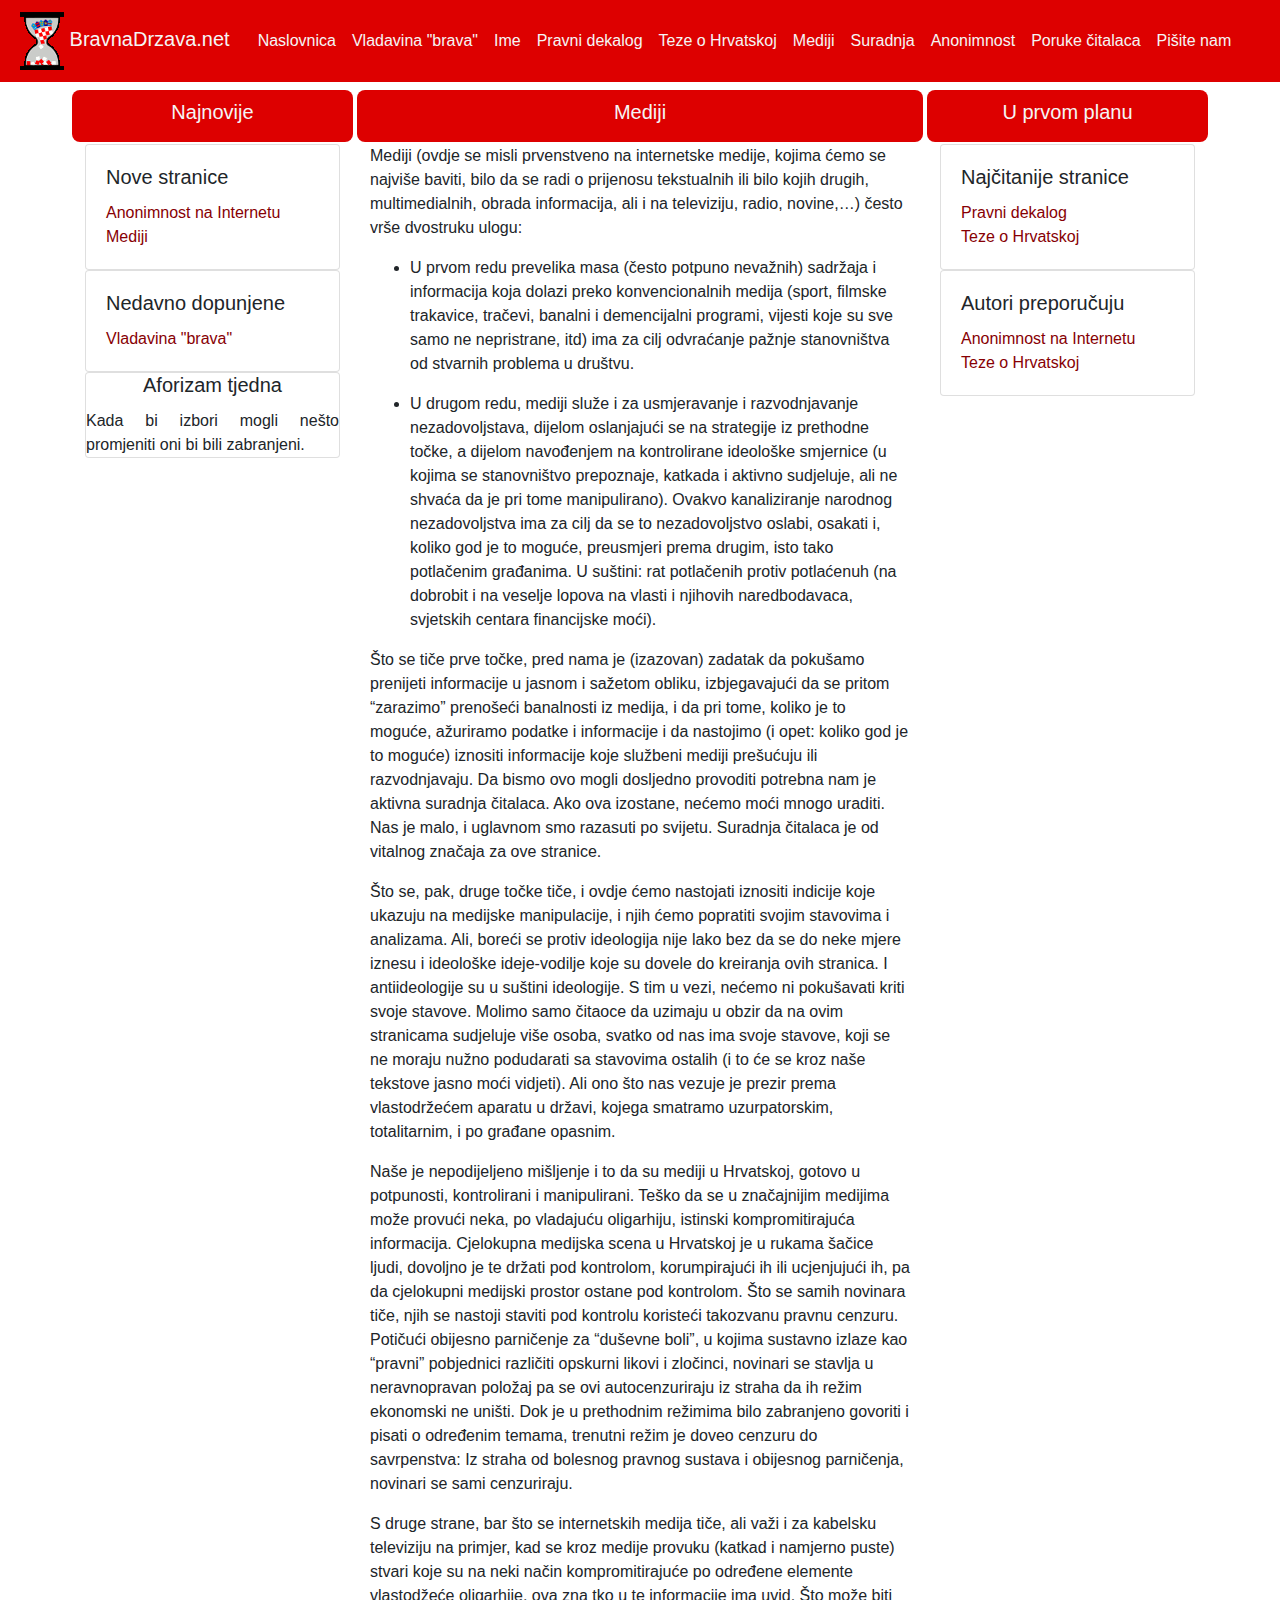
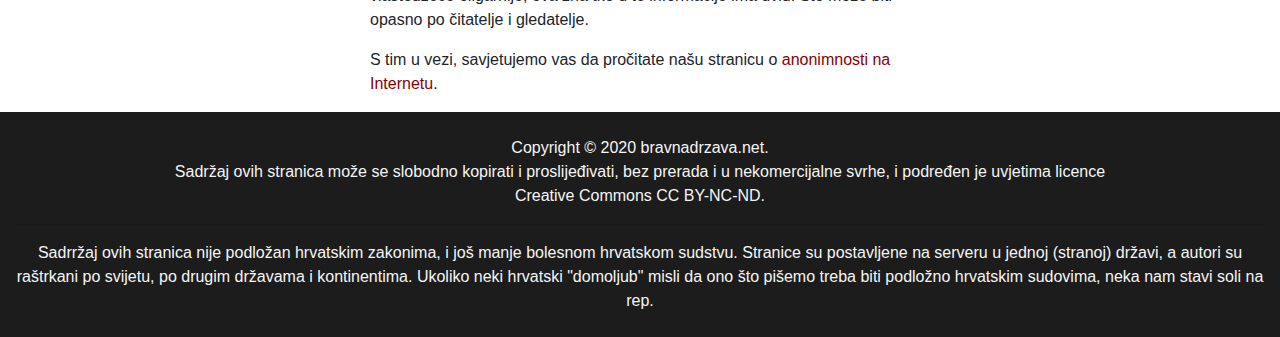
==== mediji/index.html @ 5ec43334 "Initial bd subtree commit" ====
<!DOCTYPE html>
<html lang="hr-HR" dir="ltr">

  <head>

  <meta charset="utf-8" />
  <meta http-equiv="content-type" content="text/html; charset=utf-8" />
  <meta http-equiv="content-language" content="hr" />

  <meta http-equiv="x-dns-prefetch-control" content="off" />
  <meta http-equiv="X-UA-Compatible" content="IE=edge">
  
  
  <meta http-equiv="Cache-Control" content="no-cache, max-age=3600" />
  
  <meta name="viewport" content="width=device-width, initial-scale=1.0, shrink-to-fit=no" />

  <meta name="description" content="">
  
  
    <meta name="keywords" content="">
  

  <title>Mediji</title>

  
  <link rel="canonical" href="http://localhost:4000/mediji/" />
  
  

  <meta name="author" content="BravnaDrzava.net">
  <meta name="copyright" content="BravnaDrzava.net">
  <meta name="generator" content="GNU Emacs 25.1.1">

  <link rel="stylesheet" type="text/css" href="/static/3rd/bootstrap/4.5.0/css/bootstrap.min.css" />


  

  <link rel="stylesheet" type="text/css" href="/static/css/bd_0.0.1.css" />
  

  

  
</head>


<body class="my-page">

  <header class="intestazione">
    
      
<nav class="navbar navbar-expand-lg intestazione">
  <a class="navbar-brand" href="">
    <img src="/static/img/logo/logo_44x58.gif" alt="bravnadrzava.net Logo" />
    <span>BravnaDrzava.net</span>
  </a>
  <button class="navbar-toggler custom-toggler ml-auto" type="button" data-toggle="collapse" data-target="#LgPrimaryMenu" aria-controls="LgPrimaryMenu" aria-expanded="false" aria-label="Visualizza menu primario">
    <span class="navbar-toggler-icon"></span>
  </button>
  <div class="collapse navbar-collapse" id="LgPrimaryMenu">
    <ul class="navbar-nav mr-auto">
      <li class="nav-item active">
	<a class="nav-link" href="/">Naslovnica</a>
      </li>
      <li class="nav-item active">
	<a class="nav-link" href="/vladavina-brava/">Vladavina "brava"</a>
      </li>
      <li class="nav-item active">
	<a class="nav-link" href="/ime/">Ime</a>
      </li>
      <li class="nav-item active">
      <li class="nav-item active">
	<a class="nav-link" href="/dekalog/">Pravni dekalog</a>
      </li>
      <li class="nav-item active">
	<a class="nav-link" href="/teze/">Teze o Hrvatskoj</a>
      </li>
      <li class="nav-item active">
	<a class="nav-link" href="/mediji/">Mediji</a>
      </li>
      <li class="nav-item active">
	<a class="nav-link" href="/suradnja/">Suradnja</a>
      </li>
      <li class="nav-item active">
	<a class="nav-link" href="/anonimnost/">Anonimnost</a>
      </li>
      <li class="nav-item active">
	<a class="nav-link" href="/poruke-citalaca/">Poruke čitalaca</a>
      </li>
      <li class="nav-item active">
	<a class="nav-link" href="/pisite-nam/">Pišite nam</a>
      </li>
    </ul>
  </div>
</nav>


    
  </header>

  <div class="container lg-slitta-poco">
  <div class="row">
    <div class="col-12 col-sm-12 col-md-12 col-lg-6 col-xl-6">
      <div class="row padding-container">
	<div class="col barra-titolo padding-content rounded">
		<h5>Mediji</h5>
	</div>
      </div>
      
      <div class="row">
	<div class="col">
	  
          <p>Mediji (ovdje se misli prvenstveno na internetske medije, kojima ćemo se najviše baviti, bilo da se radi o prijenosu tekstualnih ili bilo kojih drugih, multimedialnih, obrada informacija, ali i na televiziju, radio, novine,…) često vrše dvostruku ulogu:</p>

<ul>
  <li>
    <p>U prvom redu prevelika masa (često potpuno nevažnih) sadržaja i informacija koja dolazi preko konvencionalnih medija (sport, filmske trakavice, tračevi, banalni i demencijalni programi, vijesti koje su sve samo ne nepristrane, itd) ima za cilj odvraćanje pažnje stanovništva od stvarnih problema u društvu.</p>
  </li>
  <li>
    <p>U drugom redu, mediji služe i za usmjeravanje i razvodnjavanje nezadovoljstava, dijelom oslanjajući se na strategije iz prethodne točke, a dijelom navođenjem na kontrolirane ideološke smjernice (u kojima se stanovništvo prepoznaje, katkada i aktivno sudjeluje, ali ne shvaća da je pri tome manipulirano). Ovakvo kanaliziranje narodnog nezadovoljstva ima za cilj da se to nezadovoljstvo oslabi, osakati i, koliko god je to moguće, preusmjeri prema drugim, isto tako potlačenim građanima. U suštini: rat potlačenih protiv potlaćenuh (na dobrobit i na veselje lopova na vlasti i njihovih naredbodavaca, svjetskih centara financijske moći).</p>
  </li>
</ul>

<p>Što se tiče prve točke, pred nama je (izazovan) zadatak da pokušamo prenijeti informacije u jasnom i sažetom obliku, izbjegavajući da se pritom “zarazimo” prenošeći banalnosti iz medija, i da pri tome, koliko je to moguće, ažuriramo podatke i informacije i da nastojimo (i opet: koliko god je to moguće) iznositi informacije koje službeni mediji prešućuju ili razvodnjavaju. Da bismo ovo mogli dosljedno provoditi potrebna nam je aktivna suradnja čitalaca. Ako ova izostane, nećemo moći mnogo uraditi. Nas je malo, i uglavnom smo razasuti po svijetu. Suradnja čitalaca je od vitalnog značaja za ove stranice.</p>

<p>Što se, pak, druge točke tiče, i ovdje ćemo nastojati iznositi indicije koje ukazuju na medijske manipulacije, i njih ćemo popratiti svojim stavovima i analizama. Ali, boreći se protiv ideologija nije lako bez da se do neke mjere iznesu i ideološke ideje-vodilje koje su dovele do kreiranja ovih stranica. I antiideologije su u suštini ideologije. S tim u vezi, nećemo ni pokušavati kriti svoje stavove. Molimo samo čitaoce da uzimaju u obzir da na ovim stranicama sudjeluje više osoba, svatko od nas ima svoje stavove, koji se ne moraju nužno podudarati sa stavovima ostalih (i to će se kroz naše tekstove jasno moći vidjeti). Ali ono što nas vezuje je prezir prema vlastodržećem aparatu u državi, kojega smatramo uzurpatorskim, totalitarnim, i po građane opasnim.</p>

<p>Naše je nepodijeljeno mišljenje i to da su mediji u Hrvatskoj, gotovo u potpunosti, kontrolirani i manipulirani. Teško da se u značajnijim medijima može provući neka, po vladajuću oligarhiju, istinski kompromitirajuća informacija. Cjelokupna medijska scena u Hrvatskoj je u rukama šačice ljudi, dovoljno je te držati pod kontrolom, korumpirajući ih ili ucjenjujući ih, pa da cjelokupni medijski prostor ostane pod kontrolom. Što se samih novinara tiče, njih se nastoji staviti pod kontrolu koristeći takozvanu pravnu cenzuru. Potičući obijesno parničenje za “duševne boli”, u kojima sustavno izlaze kao “pravni” pobjednici različiti opskurni likovi i zločinci, novinari se stavlja u neravnopravan položaj pa se ovi autocenzuriraju iz straha da ih režim ekonomski ne uništi. Dok je u prethodnim režimima bilo zabranjeno govoriti i pisati o određenim temama, trenutni režim je doveo cenzuru do savrpenstva: Iz straha od bolesnog pravnog sustava i obijesnog parničenja, novinari se sami cenzuriraju.</p>

<p>S druge strane, bar što se internetskih medija tiče, ali važi i za kabelsku televiziju na primjer, kad se kroz medije provuku (katkad i namjerno puste) stvari koje su na neki način kompromitirajuće po određene elemente vlastodžeće oligarhije, ova zna tko u te informacije ima uvid. Što može biti opasno po čitatelje i gledatelje.</p>

<p>S tim u vezi, savjetujemo vas da pročitate našu stranicu o <a href="/anonimnost/">anonimnosti na Internetu</a>.</p>


	</div>
      </div>
    </div>
    <div class="col-12 col-sm-12 col-md-6 col-lg-3 col-xl-3 order-lg-first order-xl-first">
      <div id="panel_1">
      </div>
    </div>
    <div class="col-12 col-sm-12 col-md-6 col-lg-3 col-xl-3">
      <div id="panel_2">
      </div>
    </div>
  </div>
</div>


  <footer class="fondopagina">
    
      <div class="container-fluid lg-fondopagina">
  <div class="row">
    <div class="col">
	&nbsp;
    </div>
  </div>
  <div class="row">
    <div class="col">
	Copyright © 2020 bravnadrzava.net.
    </div>
  </div>
  <div class="row">
    <div class="col">
	Sadržaj ovih stranica može se slobodno kopirati i proslijeđivati, bez prerada i u nekomercijalne svrhe, i podređen je uvjetima licence<br /><a href="https://creativecommons.org/licenses/by-nc-nd/4.0/legalcode.hr">Creative Commons CC BY-NC-ND</a>.
    </div>
  </div>
  <div class="row">
    <div class="col">
      <hr />
    </div>
  </div>
  <div class="row">
    <div class="col">
      Sadrržaj ovih stranica nije podložan hrvatskim zakonima, i još manje bolesnom hrvatskom sudstvu. Stranice su postavljene na serveru u jednoj (stranoj) državi, a autori su raštrkani po svijetu, po drugim državama i kontinentima. Ukoliko neki hrvatski "domoljub" misli da ono što pišemo treba biti podložno hrvatskim sudovima, neka nam stavi soli na rep.</div>
  </div>
  <div class="row">
    <div class="col">
	&nbsp;
    </div>
  </div>
</div>

    
  </footer>

  <template id="panel_subtitle">
  <div class="row padding-container">
    <div class="col barra-titolo padding-content rounded">
      <h5 class="subtitle"></h5>
    </div>
  </div>
</template>

<template id="panel_list">
  <div class="row">
    <div class="col">
      <div class="card text-justify text-black">
	<div class="card-body">
	  <h5 class="card-title" id="list_title"></h5>
	  <ul class="card-text list-group" id="list_items">
	  </ul>
	</div>
      </div>
    </div>
  </div>
</template>


  <script src="/static/3rd/jquery/jquery-3.5.1.min.js"></script>
<script src="/static/3rd/popper/popper.min.js"></script>
<script src="/static/3rd/bootstrap/4.5.0/js/bootstrap.min.js"></script>

  

    
  <script type="text/javascript" src="/static/js/bd_0.0.1.js"></script>


</body>
</html>
---- static/css/bd_0.0.1.css ----
.btn-primary,.btn-primary:hover,.btn-primary:active,.btn-primary:visited,.btn-primary:focus{background-color:#d00 !important;border-color:#d00 !important;border-radius:0.5rem !important}.card-header{background-color:#1c1c1c !important;color:#f5f5f5 !important;border-radius:0.5rem !important}.card-footer{background-color:white !important;color:#f5f5f5 !important;border-radius:0.5rem !important}.navbar{overflow:hidden}.navbar a{color:white;text-align:center;text-decoration:none;padding:4px 4px}.dropdown{float:left;overflow:hidden;z-index:0}.dropdown .dropbtn{border:none;outline:none;color:white;padding:4px 4px;background-color:inherit;font-family:inherit;margin:0}.navbar a:hover,.dropdown:hover .dropbtn{background-color:#f44}.dropdown-content{display:none;position:absolute;z-index:1}.dropdown-content a{float:none;color:black;padding:4px 4px;text-decoration:none;display:block;text-align:left}.dropdown:hover .dropdown-content{display:block}.titlebar-brand2{background-color:#1c1c1c;color:white}.lg-missing-js-message{padding:12px 12px;text-align:center;font-size:130%;font-weight:bold;color:red}.custom-toggler .navbar-toggler-icon{background-image:url("data:image/svg+xml;charset=utf8,%3Csvg viewBox='0 0 32 32' xmlns='http://www.w3.org/2000/svg'%3E%3Cpath stroke='white' stroke-width='2' stroke-linecap='round' stroke-miterlimit='10' d='M4 8h24M4 16h24M4 24h24'/%3E%3C/svg%3E")}.custom-toggler.navbar-toggler{border-color:white}.lg-slitta{margin-top:56px}.lg-slitta-poco{margin-top:6px}.allinea-centro{text-align:center}.allinea-sinistra{text-align:right}.allinea-destra{text-align:right}.titolo3{font-size:130%;font-weight:bold;text-align:center}.faq-domanda{font-weight:bold}.pagina{background-color:#f5f5f5;color:#1c1c1c;font-family:Arial,Helvetica,sans-serif;font-size:small}::-moz-selection{background:#f44;color:#f5f5f5}::selection{background:#f44;color:#f5f5f5}a:visited{color:#870004}a:hover{color:#870004}a:active{color:#870004}a:link{color:#870004}.intestazione{background-color:#d00;color:#f5f5f5;font-size:medium;text-align:center}.intestazione a:visited{color:#f5f5f5}.intestazione a:hover{color:#ddd}.intestazione a:active{color:#8a8a8a}.intestazione a:link{color:#f5f5f5}.intestazione-2{background-color:#1c1c1c;color:#f5f5f5;font-size:medium;text-align:center}.intestazione-2 a:visited{color:#f5f5f5}.intestazione-2 a:hover{color:#ddd}.intestazione-2 a:active{color:#8a8a8a}.intestazione-2 a:link{color:#f5f5f5}.lg-fondopagina{color:#f5f5f5;background-repeat:no-repeat;background-image:none;background-color:#1c1c1c;text-align:center}.lg-fondopagina a:visited{color:#f5f5f5}.lg-fondopagina a:hover{color:#ddd}.lg-fondopagina a:active{color:#8a8a8a}.lg-fondopagina a:link{color:#f5f5f5}.rounded{border-radius:0.5rem !important}.padding-container{background-color:white;padding:2px}.padding-content{padding:10px;background-color:white}.barra-titolo{background-color:#d00;color:#f5f5f5;text-align:center;font-size:small}
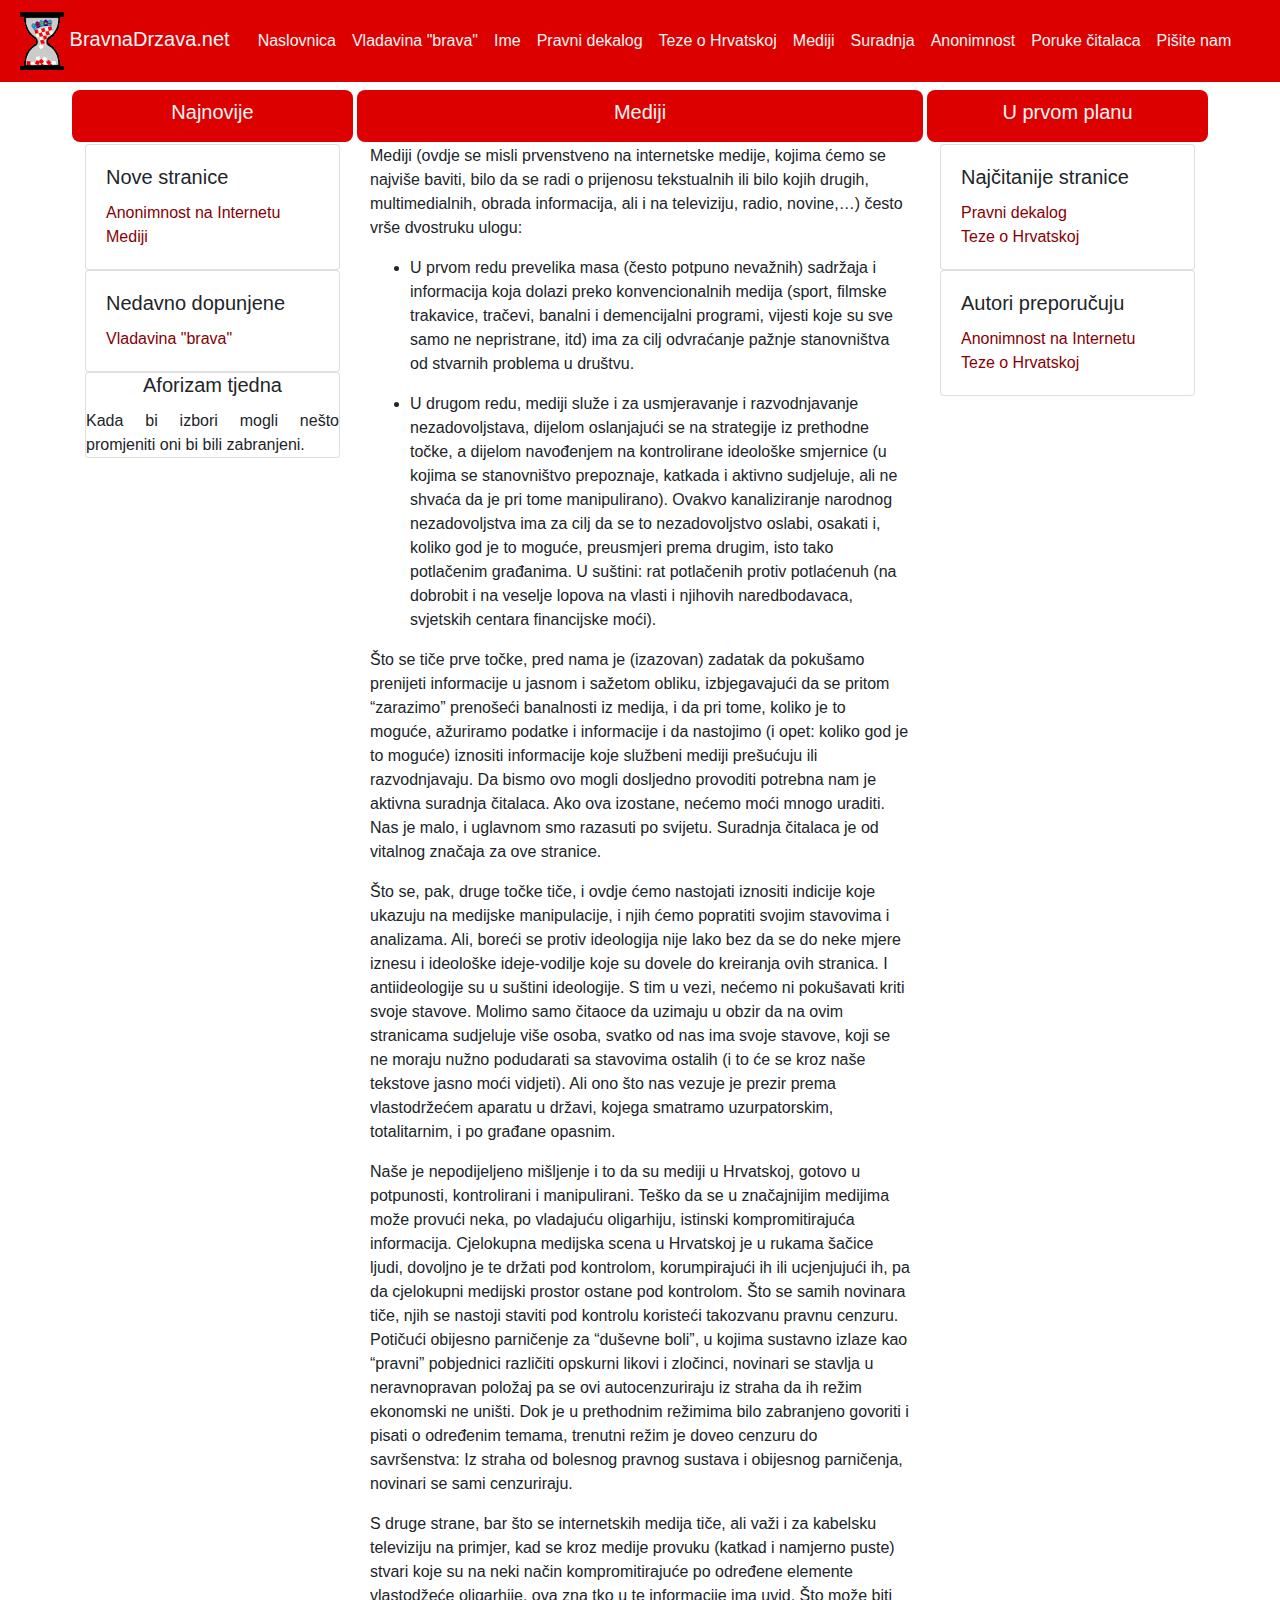
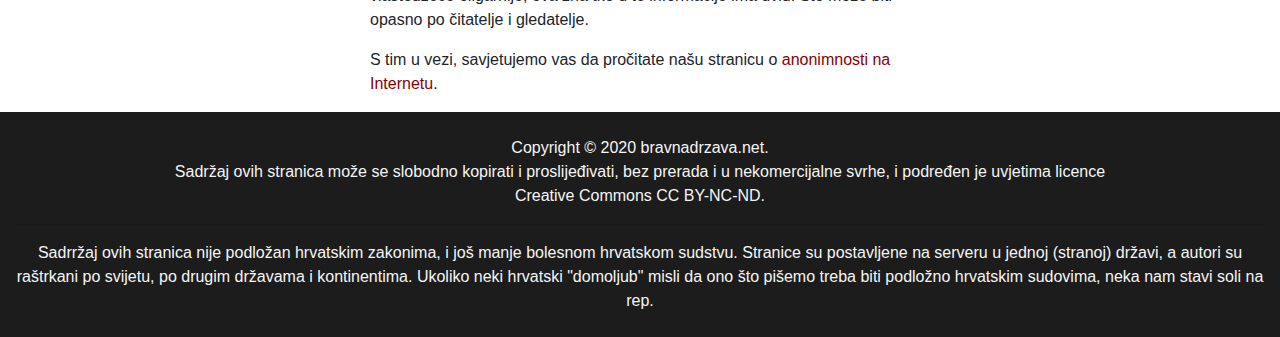
==== commit 75a17229: "pravopisne korekcije" ====
--- a/mediji/index.html
+++ b/mediji/index.html
@@ -127,7 +127,7 @@
 
 <p>Što se, pak, druge točke tiče, i ovdje ćemo nastojati iznositi indicije koje ukazuju na medijske manipulacije, i njih ćemo popratiti svojim stavovima i analizama. Ali, boreći se protiv ideologija nije lako bez da se do neke mjere iznesu i ideološke ideje-vodilje koje su dovele do kreiranja ovih stranica. I antiideologije su u suštini ideologije. S tim u vezi, nećemo ni pokušavati kriti svoje stavove. Molimo samo čitaoce da uzimaju u obzir da na ovim stranicama sudjeluje više osoba, svatko od nas ima svoje stavove, koji se ne moraju nužno podudarati sa stavovima ostalih (i to će se kroz naše tekstove jasno moći vidjeti). Ali ono što nas vezuje je prezir prema vlastodržećem aparatu u državi, kojega smatramo uzurpatorskim, totalitarnim, i po građane opasnim.</p>
 
-<p>Naše je nepodijeljeno mišljenje i to da su mediji u Hrvatskoj, gotovo u potpunosti, kontrolirani i manipulirani. Teško da se u značajnijim medijima može provući neka, po vladajuću oligarhiju, istinski kompromitirajuća informacija. Cjelokupna medijska scena u Hrvatskoj je u rukama šačice ljudi, dovoljno je te držati pod kontrolom, korumpirajući ih ili ucjenjujući ih, pa da cjelokupni medijski prostor ostane pod kontrolom. Što se samih novinara tiče, njih se nastoji staviti pod kontrolu koristeći takozvanu pravnu cenzuru. Potičući obijesno parničenje za “duševne boli”, u kojima sustavno izlaze kao “pravni” pobjednici različiti opskurni likovi i zločinci, novinari se stavlja u neravnopravan položaj pa se ovi autocenzuriraju iz straha da ih režim ekonomski ne uništi. Dok je u prethodnim režimima bilo zabranjeno govoriti i pisati o određenim temama, trenutni režim je doveo cenzuru do savrpenstva: Iz straha od bolesnog pravnog sustava i obijesnog parničenja, novinari se sami cenzuriraju.</p>
+<p>Naše je nepodijeljeno mišljenje i to da su mediji u Hrvatskoj, gotovo u potpunosti, kontrolirani i manipulirani. Teško da se u značajnijim medijima može provući neka, po vladajuću oligarhiju, istinski kompromitirajuća informacija. Cjelokupna medijska scena u Hrvatskoj je u rukama šačice ljudi, dovoljno je te držati pod kontrolom, korumpirajući ih ili ucjenjujući ih, pa da cjelokupni medijski prostor ostane pod kontrolom. Što se samih novinara tiče, njih se nastoji staviti pod kontrolu koristeći takozvanu pravnu cenzuru. Potičući obijesno parničenje za “duševne boli”, u kojima sustavno izlaze kao “pravni” pobjednici različiti opskurni likovi i zločinci, novinari se stavlja u neravnopravan položaj pa se ovi autocenzuriraju iz straha da ih režim ekonomski ne uništi. Dok je u prethodnim režimima bilo zabranjeno govoriti i pisati o određenim temama, trenutni režim je doveo cenzuru do savršenstva: Iz straha od bolesnog pravnog sustava i obijesnog parničenja, novinari se sami cenzuriraju.</p>
 
 <p>S druge strane, bar što se internetskih medija tiče, ali važi i za kabelsku televiziju na primjer, kad se kroz medije provuku (katkad i namjerno puste) stvari koje su na neki način kompromitirajuće po određene elemente vlastodžeće oligarhije, ova zna tko u te informacije ima uvid. Što može biti opasno po čitatelje i gledatelje.</p>
 
